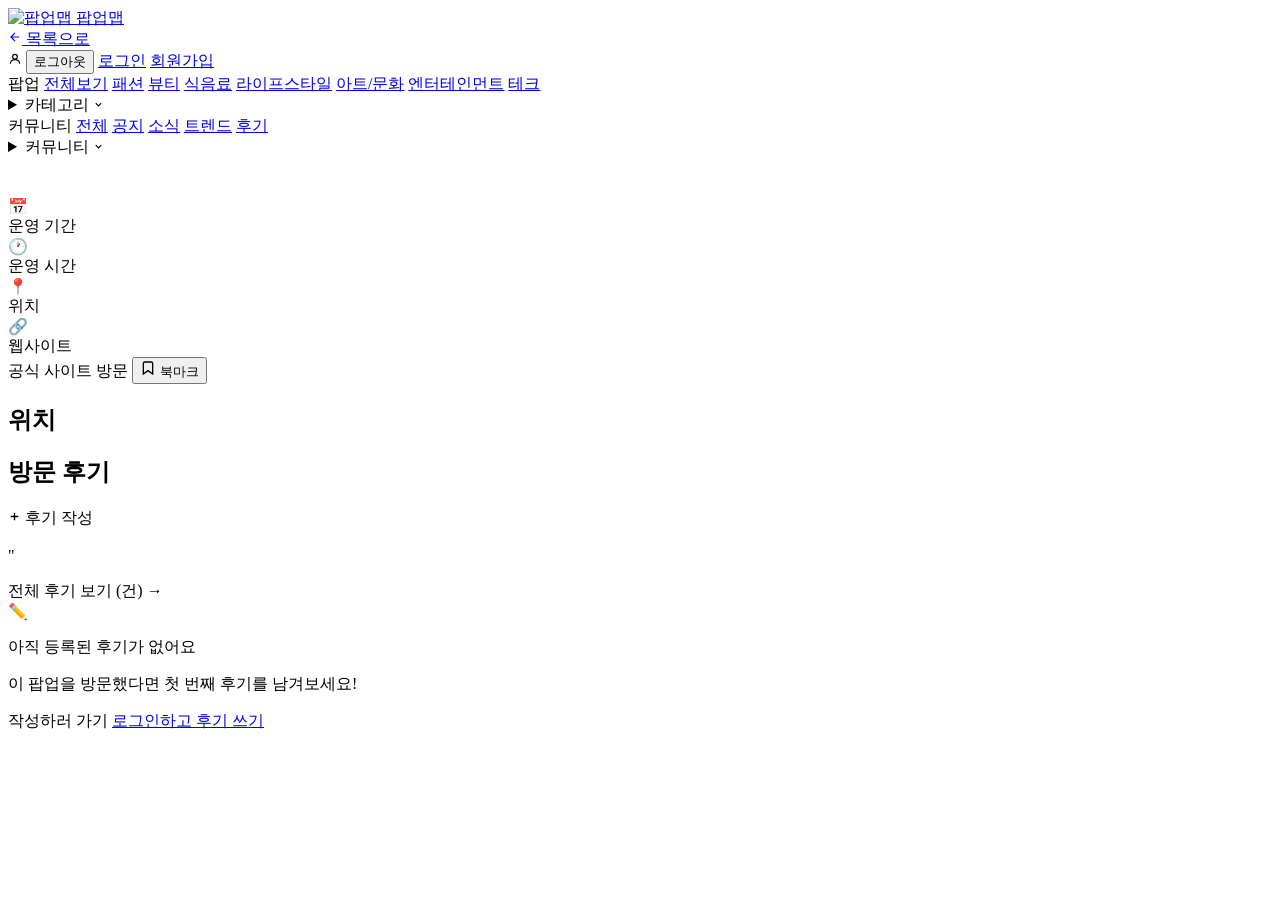
==== src/main/resources/templates/detail.html @ 55e055a0 "feat: 1차 메뉴 소식/후기 → 커뮤니티로 통합, 2차 메뉴만 후기 분리 유지 - 1차 메뉴: 소식·후기 레이블 제거, 커뮤니티 레이블 하나로 통합 - 드롭다운 summary " ====
<!DOCTYPE html>
<html lang="ko" xmlns:th="http://www.thymeleaf.org"
      xmlns:sec="http://www.thymeleaf.org/extras/spring-security">
<head>
    <meta charset="UTF-8">
    <link rel="icon" type="image/svg+xml" href="/favicon.svg"/>
    <meta name="viewport" content="width=device-width, initial-scale=1.0">
    <title th:text="${store.name} + ' - 팝업맵'">팝업스토어 상세</title>
    <link rel="stylesheet" href="/css/style.css?v=8"/>
</head>
<body>

<header class="header">
<div class="header-inner">
    <!-- 1행: 로고 / 목록으로 / 인증 -->
    <div class="header-top">
        <a href="/" class="header-brand">
            <img src="/favicon.svg" class="brand-icon" alt="팝업맵"/>
            <span class="brand-text">팝업맵</span>
        </a>
        <div class="header-top-right">
            <div class="header-right">
                <a href="/stores" class="back-btn">
                    <svg xmlns="http://www.w3.org/2000/svg" width="14" height="14" viewBox="0 0 24 24"
                         fill="none" stroke="currentColor" stroke-width="2">
                        <path d="M19 12H5M12 19l-7-7 7-7"/>
                    </svg>
                    목록으로
                </a>
                <div class="header-auth">
                    <span sec:authorize="isAuthenticated()" class="header-user">
                        <svg xmlns="http://www.w3.org/2000/svg" width="14" height="14" viewBox="0 0 24 24"
                             fill="none" stroke="currentColor" stroke-width="2">
                            <circle cx="12" cy="8" r="4"/><path d="M4 20c0-4 3.6-7 8-7s8 3 8 7"/>
                        </svg>
                        <span sec:authentication="name"></span>
                    </span>
                    <form sec:authorize="isAuthenticated()" th:action="@{/logout}" method="post" style="display:inline;">
                        <button type="submit" class="auth-link-btn">로그아웃</button>
                    </form>
                    <a sec:authorize="isAnonymous()" href="/login" class="auth-link-btn">로그인</a>
                    <a sec:authorize="isAnonymous()" href="/signup" class="auth-link-btn signup">회원가입</a>
                </div>
            </div>
        </div>
    </div>
    <!-- 2행: 네비게이션 (항상 표시, 모바일에서 가로 스크롤) -->
    <div class="header-nav-row">
        <nav class="header-nav">
            <span class="nav-group-label">팝업</span>
            <a href="/stores" class="nav-link">전체보기</a>
            <a href="/stores?category=패션" class="nav-link nav-cat-item">패션</a>
            <a href="/stores?category=뷰티" class="nav-link nav-cat-item">뷰티</a>
            <a href="/stores?category=식음료" class="nav-link nav-cat-item">식음료</a>
            <a href="/stores?category=라이프스타일" class="nav-link nav-cat-item">라이프스타일</a>
            <a href="/stores?category=아트/문화" class="nav-link nav-cat-item">아트/문화</a>
            <a href="/stores?category=엔터테인먼트" class="nav-link nav-cat-item">엔터테인먼트</a>
            <a href="/stores?category=테크" class="nav-link nav-cat-item">테크</a>
            <details class="nav-dropdown">
                <summary>
                    카테고리
                    <svg class="drop-arrow" xmlns="http://www.w3.org/2000/svg" width="11" height="11" viewBox="0 0 24 24"
                         fill="none" stroke="currentColor" stroke-width="2.5"><path d="m6 9 6 6 6-6"/></svg>
                </summary>
                <div class="nav-dropdown-menu">
                    <a href="/stores?category=패션" class="nav-dropdown-item">패션</a>
                    <a href="/stores?category=뷰티" class="nav-dropdown-item">뷰티</a>
                    <a href="/stores?category=식음료" class="nav-dropdown-item">식음료</a>
                    <a href="/stores?category=라이프스타일" class="nav-dropdown-item">라이프스타일</a>
                    <a href="/stores?category=아트/문화" class="nav-dropdown-item">아트/문화</a>
                    <a href="/stores?category=엔터테인먼트" class="nav-dropdown-item">엔터테인먼트</a>
                    <a href="/stores?category=테크" class="nav-dropdown-item">테크</a>
                </div>
            </details>
            <span class="nav-sep"></span>
            <span class="nav-group-label">커뮤니티</span>
            <a href="/news" class="nav-link nav-news-item">전체</a>
            <a href="/news?tag=공지" class="nav-link nav-news-item">공지</a>
            <a href="/news?tag=소식" class="nav-link nav-news-item">소식</a>
            <a href="/news?tag=트렌드" class="nav-link nav-news-item">트렌드</a>
            <a href="/news?tag=후기" class="nav-link nav-news-item">후기</a>
            <details class="nav-dropdown">
                <summary>
                    커뮤니티
                    <svg class="drop-arrow" xmlns="http://www.w3.org/2000/svg" width="11" height="11" viewBox="0 0 24 24"
                         fill="none" stroke="currentColor" stroke-width="2.5"><path d="m6 9 6 6 6-6"/></svg>
                </summary>
                <div class="nav-dropdown-menu">
                    <a href="/news" class="nav-dropdown-item">전체</a>
                    <a href="/news?tag=공지" class="nav-dropdown-item">공지</a>
                    <a href="/news?tag=소식" class="nav-dropdown-item">소식</a>
                    <a href="/news?tag=트렌드" class="nav-dropdown-item">트렌드</a>
                    <div class="nav-dropdown-divider"></div>
                    <span class="nav-dropdown-label">후기</span>
                    <a href="/news?tag=후기" class="nav-dropdown-item">후기</a>
                </div>
            </details>
        </nav>
    </div>
</div>
</header>

<div class="detail-container">
    <div class="detail-hero" style="margin-top:0">
        <img th:src="${store.imageUrl}" th:alt="${store.name}" class="detail-hero-img"/>
        <div class="detail-hero-overlay">
            <span class="card-category" th:text="${store.category}"></span>
            <span class="card-status"
                  th:text="${store.startDate.isAfter(T(java.time.LocalDate).now()) ? '오픈예정' : '진행중'}"
                  th:classappend="${store.startDate.isAfter(T(java.time.LocalDate).now()) ? ' upcoming' : ' ongoing'}">
            </span>
        </div>
    </div>

    <div class="detail-content">
        <div class="detail-main">
            <div class="detail-brand" th:text="${store.brand}"></div>
            <h1 class="detail-name" th:text="${store.name}"></h1>
            <p class="detail-description" th:text="${store.description}"></p>

            <div class="detail-info-grid">
                <div class="info-item">
                    <div class="info-icon">📅</div>
                    <div>
                        <div class="info-label">운영 기간</div>
                        <div class="info-value" th:text="${store.startDate} + ' ~ ' + ${store.endDate}"></div>
                    </div>
                </div>
                <div class="info-item">
                    <div class="info-icon">🕐</div>
                    <div>
                        <div class="info-label">운영 시간</div>
                        <div class="info-value" th:text="${store.hours}"></div>
                    </div>
                </div>
                <div class="info-item">
                    <div class="info-icon">📍</div>
                    <div>
                        <div class="info-label">위치</div>
                        <div class="info-value" th:text="${store.address}"></div>
                    </div>
                </div>
                <div class="info-item" th:if="${store.website != null}">
                    <div class="info-icon">🔗</div>
                    <div>
                        <div class="info-label">웹사이트</div>
                        <a th:href="${store.website}" th:text="${store.website}"
                           class="info-link" target="_blank" rel="noopener noreferrer"></a>
                    </div>
                </div>
            </div>

            <div class="detail-actions">
                <a th:href="${store.website}" target="_blank" rel="noopener noreferrer"
                   th:if="${store.website != null}" class="btn-primary">
                    공식 사이트 방문
                </a>
                <button class="btn-bookmark" id="detailBmBtn" th:data-id="${store.id}">
                    <svg xmlns="http://www.w3.org/2000/svg" width="16" height="16" viewBox="0 0 24 24"
                         fill="none" stroke="currentColor" stroke-width="2" id="detailBmSvg">
                        <path d="m19 21-7-5-7 5V5a2 2 0 0 1 2-2h10a2 2 0 0 1 2 2v16z"/>
                    </svg>
                    <span id="detailBmText">북마크</span>
                </button>
            </div>
        </div>

        <div class="detail-map-wrap">
            <h2 class="detail-map-title">위치</h2>
            <div id="detail-map"></div>
            <p class="detail-address-text" th:text="${store.address}"></p>
        </div>
    </div>

    <!-- 후기 섹션 -->
    <div class="detail-reviews">
        <div class="detail-reviews-header">
            <div class="detail-reviews-title-wrap">
                <h2 class="detail-reviews-title">방문 후기</h2>
                <span class="detail-reviews-count" th:if="${not #lists.isEmpty(reviews)}"
                      th:text="${reviews.size()} + '건'"></span>
            </div>
            <a th:href="@{/news/write(tag='후기', storeId=${store.id})}"
               sec:authorize="isAuthenticated()"
               class="detail-reviews-write-link">
                <svg xmlns="http://www.w3.org/2000/svg" width="13" height="13" viewBox="0 0 24 24"
                     fill="none" stroke="currentColor" stroke-width="2.5">
                    <path d="M12 5v14M5 12h14"/>
                </svg>
                후기 작성
            </a>
        </div>

        <!-- 후기 있음 -->
        <div class="detail-reviews-grid" th:if="${not #lists.isEmpty(reviews)}">
            <a th:each="r, i : ${reviews}" th:if="${i.index < 6}"
               th:href="@{/news/{id}(id=${r.id}, from='후기')}"
               class="detail-review-card">
                <img th:if="${r.thumbnailUrl != null}"
                     th:src="${r.thumbnailUrl}" th:alt="${r.title}"
                     class="detail-review-card-img"/>
                <div class="detail-review-card-content">
                    <div class="detail-review-card-top">
                        <span class="detail-review-quote">"</span>
                        <p class="detail-review-card-title" th:text="${r.title}"></p>
                        <p class="detail-review-card-body"
                           th:text="${#strings.length(r.content) > 80} ? ${#strings.substring(r.content, 0, 80)} + '...' : ${r.content}"></p>
                    </div>
                    <div class="detail-review-card-footer">
                        <span class="detail-review-author" th:text="${r.author}"></span>
                        <span class="detail-review-date"
                              th:text="${#temporals.format(r.publishedAt, 'yyyy.MM.dd')}"></span>
                    </div>
                </div>
            </a>
        </div>
        <div class="detail-reviews-bottom" th:if="${reviews.size() > 6}">
            <a th:href="@{/news(tag='후기')}" class="detail-reviews-more">
                전체 후기 보기 (<span th:text="${reviews.size()}"></span>건) →
            </a>
        </div>

        <!-- 후기 없음 -->
        <div th:if="${#lists.isEmpty(reviews)}" class="detail-reviews-empty">
            <div class="detail-reviews-empty-icon">✏️</div>
            <p class="detail-reviews-empty-title">아직 등록된 후기가 없어요</p>
            <p class="detail-reviews-empty-sub">이 팝업을 방문했다면 첫 번째 후기를 남겨보세요!</p>
            <a th:href="@{/news/write(tag='후기', storeId=${store.id})}"
               sec:authorize="isAuthenticated()"
               class="btn-primary detail-reviews-write-btn">작성하러 가기</a>
            <a href="/login"
               sec:authorize="isAnonymous()"
               class="btn-primary detail-reviews-write-btn">로그인하고 후기 쓰기</a>
        </div>
    </div>
</div>

<script src="/js/nav.js"></script>
<script type="text/javascript" src="https://oapi.map.naver.com/openapi/v3/maps.js?ncpKeyId=t6ao0o80r6"></script>
<script th:inline="javascript">
    const storeDetail = {
        lat: /*[[${store.latitude}]]*/ 37.5665,
        lng: /*[[${store.longitude}]]*/ 126.9780,
        name: /*[[${store.name}]]*/ '',
        address: /*[[${store.address}]]*/ ''
    };
</script>
<script src="/js/detail-map.js"></script>
<script th:inline="javascript">
(function() {
    const BKEY = 'popupmap-bookmarks';
    const btn  = document.getElementById('detailBmBtn');
    const svg  = document.getElementById('detailBmSvg');
    const txt  = document.getElementById('detailBmText');
    const id   = String(/*[[${store.id}]]*/ 0);

    function load() {
        try { return JSON.parse(localStorage.getItem(BKEY) || '[]'); } catch { return []; }
    }

    function update() {
        const marked = load().includes(id);
        btn.classList.toggle('bookmarked', marked);
        svg.setAttribute('fill', marked ? 'currentColor' : 'none');
        txt.textContent = marked ? '북마크됨' : '북마크';
    }

    btn.addEventListener('click', () => {
        const bm  = load();
        const idx = bm.indexOf(id);
        if (idx >= 0) bm.splice(idx, 1); else bm.push(id);
        localStorage.setItem(BKEY, JSON.stringify(bm));
        update();
    });

    update();
})();
</script>
</body>
</html>
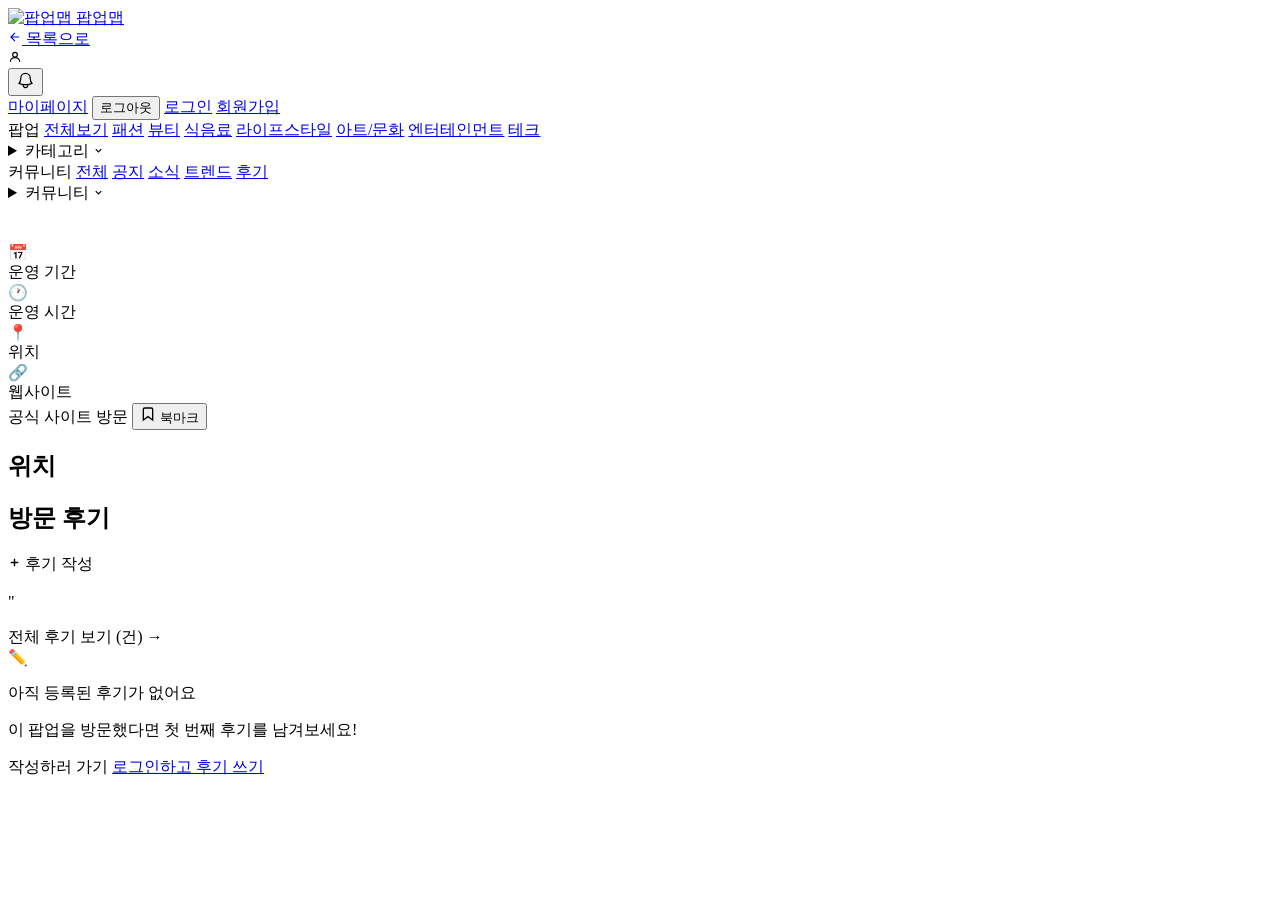
==== commit 177417f6: "feat: 헤더 벨 알림 및 마이페이지 북마크/D-day/후기 기능 개선 - NotificationControllerAdvice: D-3 이내 마감 북마크 벨 아이콘 드롭다운 (전" ====
--- a/src/main/resources/templates/detail.html
+++ b/src/main/resources/templates/detail.html
@@ -5,8 +5,10 @@
     <meta charset="UTF-8">
     <link rel="icon" type="image/svg+xml" href="/favicon.svg"/>
     <meta name="viewport" content="width=device-width, initial-scale=1.0">
+    <meta name="_csrf" th:content="${_csrf.token}"/>
+    <meta name="_csrf_header" th:content="${_csrf.headerName}"/>
     <title th:text="${store.name} + ' - 팝업맵'">팝업스토어 상세</title>
-    <link rel="stylesheet" href="/css/style.css?v=8"/>
+    <link rel="stylesheet" href="/css/style.css?v=11"/>
 </head>
 <body>
 
@@ -35,6 +37,28 @@
                         </svg>
                         <span sec:authentication="name"></span>
                     </span>
+                    <div sec:authorize="isAuthenticated()" class="bell-wrap">
+                        <button class="bell-btn" id="bellBtn" title="알림">
+                            <svg xmlns="http://www.w3.org/2000/svg" width="19" height="19" viewBox="0 0 24 24"
+                                 fill="none" stroke="currentColor" stroke-width="1.6"
+                                 stroke-linecap="round" stroke-linejoin="round">
+                                <path d="M14.857 17.082a23.848 23.848 0 0 0 5.454-1.31A8.967 8.967 0 0 1 18 9.75V9A6 6 0 0 0 6 9v.75a8.967 8.967 0 0 1-2.312 6.022c1.733.64 3.56 1.085 5.455 1.31m5.714 0a24.255 24.255 0 0 1-5.714 0m5.714 0a3 3 0 1 1-5.714 0"/>
+                            </svg>
+                            <span th:if="${bellCount != null and bellCount > 0}" class="bell-badge" th:text="${bellCount}"></span>
+                        </button>
+                        <div class="bell-dropdown" id="bellDropdown" hidden>
+                            <div class="bell-dd-hd">D-3 마감 북마크</div>
+                            <div th:if="${bellCount == null or bellCount == 0}" class="bell-dd-empty">임박한 종료 팝업이 없어요</div>
+                            <a th:each="item : ${bellItems}" th:href="@{/store/{id}(id=${item.id})}" class="bell-dd-item">
+                                <span class="bell-dd-name" th:text="${item.name}"></span>
+                                <span class="bell-dd-dday"
+                                      th:text="${item.dday == 0} ? 'D-DAY' : ('D-' + ${item.dday})"
+                                      th:classappend="${item.dday == 0} ? ' dday-today'"></span>
+                            </a>
+                            <a href="/mypage" class="bell-dd-footer">북마크 관리 →</a>
+                        </div>
+                    </div>
+                    <a sec:authorize="isAuthenticated()" href="/mypage" class="auth-link-btn">마이페이지</a>
                     <form sec:authorize="isAuthenticated()" th:action="@{/logout}" method="post" style="display:inline;">
                         <button type="submit" class="auth-link-btn">로그아웃</button>
                     </form>
@@ -248,32 +272,53 @@
 <script src="/js/detail-map.js"></script>
 <script th:inline="javascript">
 (function() {
-    const BKEY = 'popupmap-bookmarks';
-    const btn  = document.getElementById('detailBmBtn');
-    const svg  = document.getElementById('detailBmSvg');
-    const txt  = document.getElementById('detailBmText');
-    const id   = String(/*[[${store.id}]]*/ 0);
-
-    function load() {
-        try { return JSON.parse(localStorage.getItem(BKEY) || '[]'); } catch { return []; }
+    const BKEY      = 'popupmap-bookmarks';
+    const btn       = document.getElementById('detailBmBtn');
+    const svg       = document.getElementById('detailBmSvg');
+    const txt       = document.getElementById('detailBmText');
+    const storeId   = /*[[${store.id}]]*/ 0;
+    const loggedIn  = /*[[${isLoggedIn}]]*/ false;
+
+    /* 로그인 사용자: 서버 상태로 초기화 */
+    var marked = loggedIn ? /*[[${isBookmarked}]]*/ false
+                          : (function(){ try { return JSON.parse(localStorage.getItem(BKEY) || '[]').includes(String(storeId)); } catch { return false; } })();
+
+    function render(state) {
+        btn.classList.toggle('bookmarked', state);
+        svg.setAttribute('fill', state ? 'currentColor' : 'none');
+        txt.textContent = state ? '북마크됨' : '북마크';
     }
 
-    function update() {
-        const marked = load().includes(id);
-        btn.classList.toggle('bookmarked', marked);
-        svg.setAttribute('fill', marked ? 'currentColor' : 'none');
-        txt.textContent = marked ? '북마크됨' : '북마크';
+    function csrfHeaders() {
+        var token  = document.querySelector('meta[name="_csrf"]')?.content;
+        var header = document.querySelector('meta[name="_csrf_header"]')?.content;
+        var h = {};
+        if (token && header) h[header] = token;
+        return h;
     }
 
-    btn.addEventListener('click', () => {
-        const bm  = load();
-        const idx = bm.indexOf(id);
-        if (idx >= 0) bm.splice(idx, 1); else bm.push(id);
-        localStorage.setItem(BKEY, JSON.stringify(bm));
-        update();
+    btn.addEventListener('click', function() {
+        if (loggedIn) {
+            btn.disabled = true;
+            fetch('/api/bookmarks/' + storeId + '/toggle', { method: 'POST', headers: csrfHeaders() })
+                .then(function(r) { return r.json(); })
+                .then(function(data) {
+                    marked = data.bookmarked;
+                    render(marked);
+                })
+                .finally(function() { btn.disabled = false; });
+        } else {
+            var bm  = (function(){ try { return JSON.parse(localStorage.getItem(BKEY) || '[]'); } catch { return []; } })();
+            var key = String(storeId);
+            var idx = bm.indexOf(key);
+            if (idx >= 0) bm.splice(idx, 1); else bm.push(key);
+            localStorage.setItem(BKEY, JSON.stringify(bm));
+            marked = idx < 0;
+            render(marked);
+        }
     });
 
-    update();
+    render(marked);
 })();
 </script>
 </body>
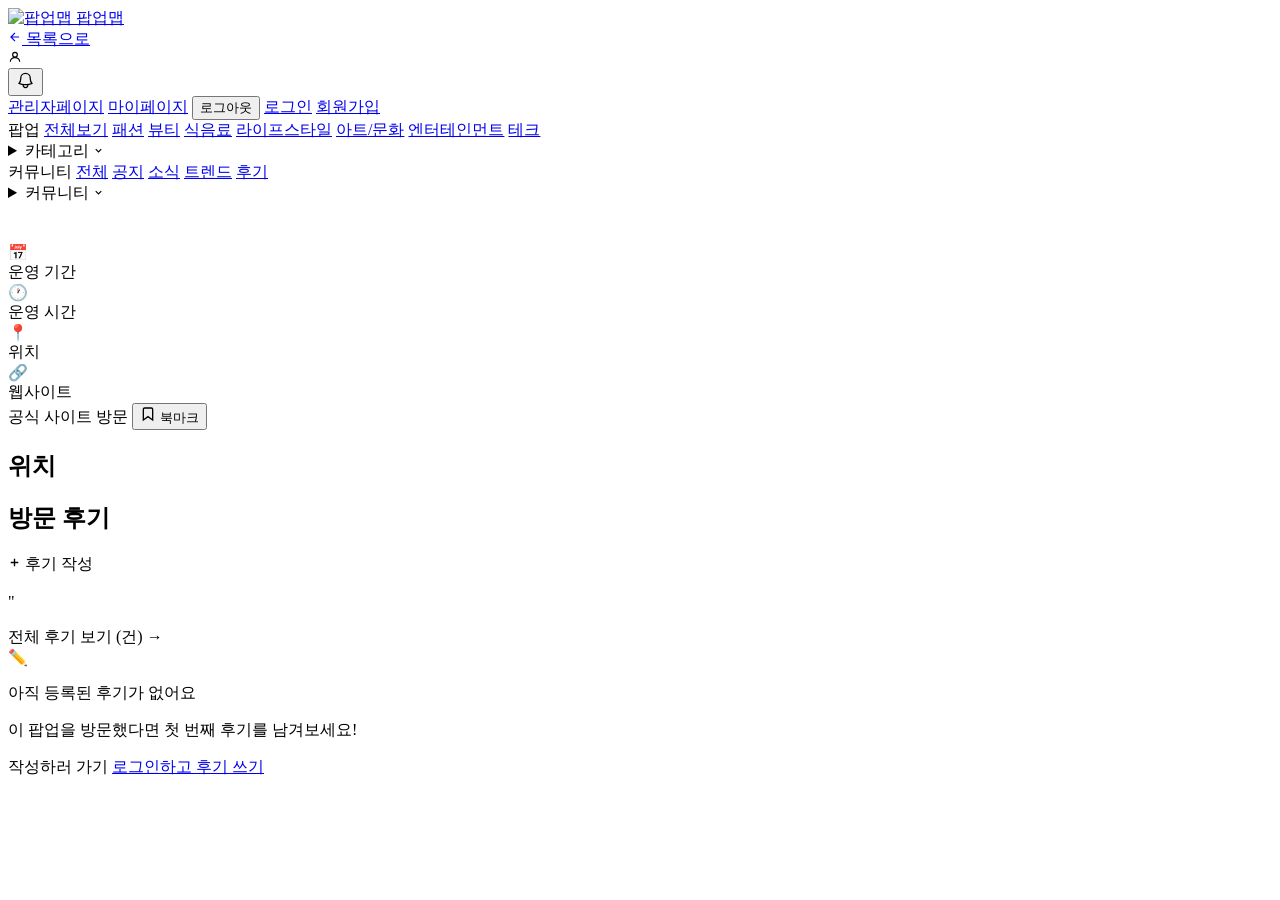
==== commit 2ae7f23d: "feat: 관리자 로그인 시 헤더에 관리자페이지 버튼 표시 - 모든 페이지 헤더에 hasRole(ADMIN) 조건으로 관리자페이지 버튼 추가 - 관리자 버튼 전용 스타일 (다크 배" ====
--- a/src/main/resources/templates/detail.html
+++ b/src/main/resources/templates/detail.html
@@ -58,6 +58,7 @@
                             <a href="/mypage" class="bell-dd-footer">북마크 관리 →</a>
                         </div>
                     </div>
+                    <a sec:authorize="hasRole('ADMIN')" href="/admin" class="auth-link-btn admin-link-btn">관리자페이지</a>
                     <a sec:authorize="isAuthenticated()" href="/mypage" class="auth-link-btn">마이페이지</a>
                     <form sec:authorize="isAuthenticated()" th:action="@{/logout}" method="post" style="display:inline;">
                         <button type="submit" class="auth-link-btn">로그아웃</button>
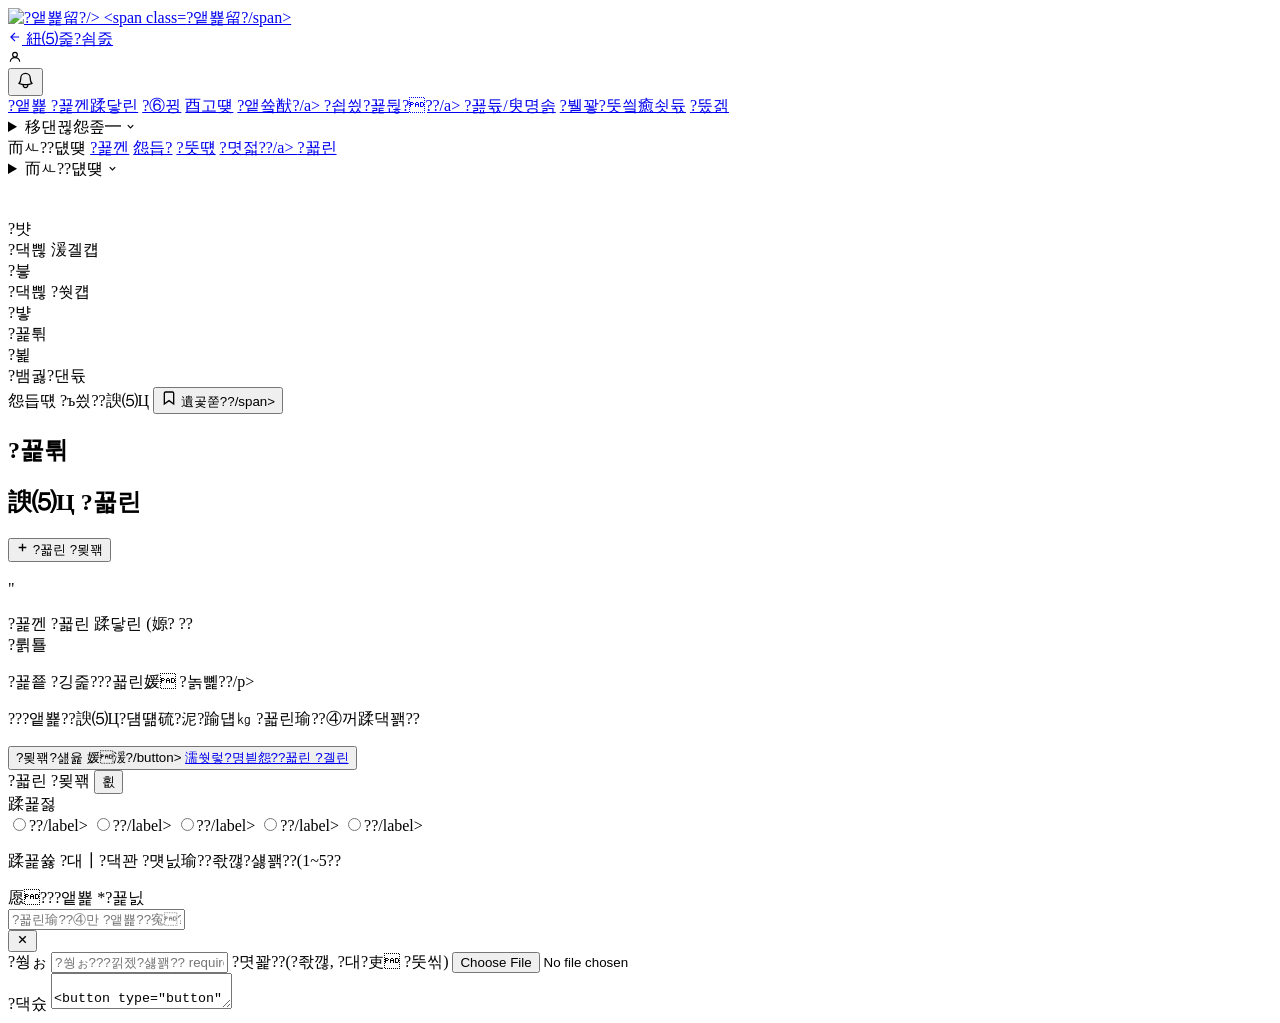
==== commit cdac4669: "feat: 후기 작성 레이어팝업 모달 추가 (news/detail 페이지) 및 CSS v16 캐시 갱신" ====
--- a/src/main/resources/templates/detail.html
+++ b/src/main/resources/templates/detail.html
@@ -1,4 +1,4 @@
-<!DOCTYPE html>
+﻿<!DOCTYPE html>
 <html lang="ko" xmlns:th="http://www.thymeleaf.org"
       xmlns:sec="http://www.thymeleaf.org/extras/spring-security">
 <head>
@@ -7,18 +7,18 @@
     <meta name="viewport" content="width=device-width, initial-scale=1.0">
     <meta name="_csrf" th:content="${_csrf.token}"/>
     <meta name="_csrf_header" th:content="${_csrf.headerName}"/>
-    <title th:text="${store.name} + ' - 팝업맵'">팝업스토어 상세</title>
-    <link rel="stylesheet" href="/css/style.css?v=11"/>
+    <title th:text="${store.name} + ' - ?앹뾽留?">?앹뾽?ㅽ넗???곸꽭</title>
+    <link rel="stylesheet" href="/css/style.css?v=16"/>
 </head>
 <body>
 
 <header class="header">
 <div class="header-inner">
-    <!-- 1행: 로고 / 목록으로 / 인증 -->
+    <!-- 1?? 濡쒓퀬 / 紐⑸줉?쇰줈 / ?몄쬆 -->
     <div class="header-top">
         <a href="/" class="header-brand">
-            <img src="/favicon.svg" class="brand-icon" alt="팝업맵"/>
-            <span class="brand-text">팝업맵</span>
+            <img src="/favicon.svg" class="brand-icon" alt="?앹뾽留?/>
+            <span class="brand-text">?앹뾽留?/span>
         </a>
         <div class="header-top-right">
             <div class="header-right">
@@ -27,7 +27,7 @@
                          fill="none" stroke="currentColor" stroke-width="2">
                         <path d="M19 12H5M12 19l-7-7 7-7"/>
                     </svg>
-                    목록으로
+                    紐⑸줉?쇰줈
                 </a>
                 <div class="header-auth">
                     <span sec:authorize="isAuthenticated()" class="header-user">
@@ -38,7 +38,7 @@
                         <span sec:authentication="name"></span>
                     </span>
                     <div sec:authorize="isAuthenticated()" class="bell-wrap">
-                        <button class="bell-btn" id="bellBtn" title="알림">
+                        <button class="bell-btn" id="bellBtn" title="?뚮┝">
                             <svg xmlns="http://www.w3.org/2000/svg" width="19" height="19" viewBox="0 0 24 24"
                                  fill="none" stroke="currentColor" stroke-width="1.6"
                                  stroke-linecap="round" stroke-linejoin="round">
@@ -47,77 +47,77 @@
                             <span th:if="${bellCount != null and bellCount > 0}" class="bell-badge" th:text="${bellCount}"></span>
                         </button>
                         <div class="bell-dropdown" id="bellDropdown" hidden>
-                            <div class="bell-dd-hd">D-3 마감 북마크</div>
-                            <div th:if="${bellCount == null or bellCount == 0}" class="bell-dd-empty">임박한 종료 팝업이 없어요</div>
+                            <div class="bell-dd-hd">D-3 留덇컧 遺곷쭏??/div>
+                            <div th:if="${bellCount == null or bellCount == 0}" class="bell-dd-empty">?꾨컯??醫낅즺 ?앹뾽???놁뼱??/div>
                             <a th:each="item : ${bellItems}" th:href="@{/store/{id}(id=${item.id})}" class="bell-dd-item">
                                 <span class="bell-dd-name" th:text="${item.name}"></span>
                                 <span class="bell-dd-dday"
                                       th:text="${item.dday == 0} ? 'D-DAY' : ('D-' + ${item.dday})"
                                       th:classappend="${item.dday == 0} ? ' dday-today'"></span>
                             </a>
-                            <a href="/mypage" class="bell-dd-footer">북마크 관리 →</a>
+                            <a href="/mypage" class="bell-dd-footer">遺곷쭏??愿由???/a>
                         </div>
                     </div>
-                    <a sec:authorize="hasRole('ADMIN')" href="/admin" class="auth-link-btn admin-link-btn">관리자페이지</a>
-                    <a sec:authorize="isAuthenticated()" href="/mypage" class="auth-link-btn">마이페이지</a>
+                    <a sec:authorize="hasRole('ADMIN')" href="/admin" class="auth-link-btn admin-link-btn">愿由ъ옄?섏씠吏</a>
+                    <a sec:authorize="isAuthenticated()" href="/mypage" class="auth-link-btn">留덉씠?섏씠吏</a>
                     <form sec:authorize="isAuthenticated()" th:action="@{/logout}" method="post" style="display:inline;">
-                        <button type="submit" class="auth-link-btn">로그아웃</button>
+                        <button type="submit" class="auth-link-btn">濡쒓렇?꾩썐</button>
                     </form>
-                    <a sec:authorize="isAnonymous()" href="/login" class="auth-link-btn">로그인</a>
-                    <a sec:authorize="isAnonymous()" href="/signup" class="auth-link-btn signup">회원가입</a>
+                    <a sec:authorize="isAnonymous()" href="/login" class="auth-link-btn">濡쒓렇??/a>
+                    <a sec:authorize="isAnonymous()" href="/signup" class="auth-link-btn signup">?뚯썝媛??/a>
                 </div>
             </div>
         </div>
     </div>
-    <!-- 2행: 네비게이션 (항상 표시, 모바일에서 가로 스크롤) -->
+    <!-- 2?? ?ㅻ퉬寃뚯씠??(??긽 ?쒖떆, 紐⑤컮?쇱뿉??媛濡??ㅽ겕濡? -->
     <div class="header-nav-row">
         <nav class="header-nav">
-            <span class="nav-group-label">팝업</span>
-            <a href="/stores" class="nav-link">전체보기</a>
-            <a href="/stores?category=패션" class="nav-link nav-cat-item">패션</a>
-            <a href="/stores?category=뷰티" class="nav-link nav-cat-item">뷰티</a>
-            <a href="/stores?category=식음료" class="nav-link nav-cat-item">식음료</a>
-            <a href="/stores?category=라이프스타일" class="nav-link nav-cat-item">라이프스타일</a>
-            <a href="/stores?category=아트/문화" class="nav-link nav-cat-item">아트/문화</a>
-            <a href="/stores?category=엔터테인먼트" class="nav-link nav-cat-item">엔터테인먼트</a>
-            <a href="/stores?category=테크" class="nav-link nav-cat-item">테크</a>
+            <span class="nav-group-label">?앹뾽</span>
+            <a href="/stores" class="nav-link">?꾩껜蹂닿린</a>
+            <a href="/stores?category=?⑥뀡" class="nav-link nav-cat-item">?⑥뀡</a>
+            <a href="/stores?category=酉고떚" class="nav-link nav-cat-item">酉고떚</a>
+            <a href="/stores?category=?앹쓬猷? class="nav-link nav-cat-item">?앹쓬猷?/a>
+            <a href="/stores?category=?쇱씠?꾩뒪??? class="nav-link nav-cat-item">?쇱씠?꾩뒪???/a>
+            <a href="/stores?category=?꾪듃/臾명솕" class="nav-link nav-cat-item">?꾪듃/臾명솕</a>
+            <a href="/stores?category=?뷀꽣?뚯씤癒쇳듃" class="nav-link nav-cat-item">?뷀꽣?뚯씤癒쇳듃</a>
+            <a href="/stores?category=?뚰겕" class="nav-link nav-cat-item">?뚰겕</a>
             <details class="nav-dropdown">
                 <summary>
-                    카테고리
+                    移댄뀒怨좊━
                     <svg class="drop-arrow" xmlns="http://www.w3.org/2000/svg" width="11" height="11" viewBox="0 0 24 24"
                          fill="none" stroke="currentColor" stroke-width="2.5"><path d="m6 9 6 6 6-6"/></svg>
                 </summary>
                 <div class="nav-dropdown-menu">
-                    <a href="/stores?category=패션" class="nav-dropdown-item">패션</a>
-                    <a href="/stores?category=뷰티" class="nav-dropdown-item">뷰티</a>
-                    <a href="/stores?category=식음료" class="nav-dropdown-item">식음료</a>
-                    <a href="/stores?category=라이프스타일" class="nav-dropdown-item">라이프스타일</a>
-                    <a href="/stores?category=아트/문화" class="nav-dropdown-item">아트/문화</a>
-                    <a href="/stores?category=엔터테인먼트" class="nav-dropdown-item">엔터테인먼트</a>
-                    <a href="/stores?category=테크" class="nav-dropdown-item">테크</a>
+                    <a href="/stores?category=?⑥뀡" class="nav-dropdown-item">?⑥뀡</a>
+                    <a href="/stores?category=酉고떚" class="nav-dropdown-item">酉고떚</a>
+                    <a href="/stores?category=?앹쓬猷? class="nav-dropdown-item">?앹쓬猷?/a>
+                    <a href="/stores?category=?쇱씠?꾩뒪??? class="nav-dropdown-item">?쇱씠?꾩뒪???/a>
+                    <a href="/stores?category=?꾪듃/臾명솕" class="nav-dropdown-item">?꾪듃/臾명솕</a>
+                    <a href="/stores?category=?뷀꽣?뚯씤癒쇳듃" class="nav-dropdown-item">?뷀꽣?뚯씤癒쇳듃</a>
+                    <a href="/stores?category=?뚰겕" class="nav-dropdown-item">?뚰겕</a>
                 </div>
             </details>
             <span class="nav-sep"></span>
-            <span class="nav-group-label">커뮤니티</span>
-            <a href="/news" class="nav-link nav-news-item">전체</a>
-            <a href="/news?tag=공지" class="nav-link nav-news-item">공지</a>
-            <a href="/news?tag=소식" class="nav-link nav-news-item">소식</a>
-            <a href="/news?tag=트렌드" class="nav-link nav-news-item">트렌드</a>
-            <a href="/news?tag=후기" class="nav-link nav-news-item">후기</a>
+            <span class="nav-group-label">而ㅻ??덊떚</span>
+            <a href="/news" class="nav-link nav-news-item">?꾩껜</a>
+            <a href="/news?tag=怨듭?" class="nav-link nav-news-item">怨듭?</a>
+            <a href="/news?tag=?뚯떇" class="nav-link nav-news-item">?뚯떇</a>
+            <a href="/news?tag=?몃젋?? class="nav-link nav-news-item">?몃젋??/a>
+            <a href="/news?tag=?꾧린" class="nav-link nav-news-item">?꾧린</a>
             <details class="nav-dropdown">
                 <summary>
-                    커뮤니티
+                    而ㅻ??덊떚
                     <svg class="drop-arrow" xmlns="http://www.w3.org/2000/svg" width="11" height="11" viewBox="0 0 24 24"
                          fill="none" stroke="currentColor" stroke-width="2.5"><path d="m6 9 6 6 6-6"/></svg>
                 </summary>
                 <div class="nav-dropdown-menu">
-                    <a href="/news" class="nav-dropdown-item">전체</a>
-                    <a href="/news?tag=공지" class="nav-dropdown-item">공지</a>
-                    <a href="/news?tag=소식" class="nav-dropdown-item">소식</a>
-                    <a href="/news?tag=트렌드" class="nav-dropdown-item">트렌드</a>
+                    <a href="/news" class="nav-dropdown-item">?꾩껜</a>
+                    <a href="/news?tag=怨듭?" class="nav-dropdown-item">怨듭?</a>
+                    <a href="/news?tag=?뚯떇" class="nav-dropdown-item">?뚯떇</a>
+                    <a href="/news?tag=?몃젋?? class="nav-dropdown-item">?몃젋??/a>
                     <div class="nav-dropdown-divider"></div>
-                    <span class="nav-dropdown-label">후기</span>
-                    <a href="/news?tag=후기" class="nav-dropdown-item">후기</a>
+                    <span class="nav-dropdown-label">?꾧린</span>
+                    <a href="/news?tag=?꾧린" class="nav-dropdown-item">?꾧린</a>
                 </div>
             </details>
         </nav>
@@ -129,10 +129,12 @@
     <div class="detail-hero" style="margin-top:0">
         <img th:src="${store.imageUrl}" th:alt="${store.name}" class="detail-hero-img"/>
         <div class="detail-hero-overlay">
-            <span class="card-category" th:text="${store.category}"></span>
+            <span class="detail-cat"
+                  th:if="${store.category != null and !store.category.isBlank()}"
+                  th:text="${store.category}"></span>
             <span class="card-status"
-                  th:text="${store.startDate.isAfter(T(java.time.LocalDate).now()) ? '오픈예정' : '진행중'}"
-                  th:classappend="${store.startDate.isAfter(T(java.time.LocalDate).now()) ? ' upcoming' : ' ongoing'}">
+                  th:text="${store.startDate != null and store.startDate.isAfter(T(java.time.LocalDate).now()) ? '?ㅽ뵂?덉젙' : '吏꾪뻾以?}"
+                  th:classappend="${store.startDate != null and store.startDate.isAfter(T(java.time.LocalDate).now()) ? ' upcoming' : ' ongoing'}">
             </span>
         </div>
     </div>
@@ -145,30 +147,30 @@
 
             <div class="detail-info-grid">
                 <div class="info-item">
-                    <div class="info-icon">📅</div>
+                    <div class="info-icon">?뱟</div>
                     <div>
-                        <div class="info-label">운영 기간</div>
-                        <div class="info-value" th:text="${store.startDate} + ' ~ ' + ${store.endDate}"></div>
+                        <div class="info-label">?댁쁺 湲곌컙</div>
+                        <div class="info-value" th:text="${store.startDate != null ? store.startDate : '-'} + ' ~ ' + ${store.endDate != null ? store.endDate : '-'}"></div>
                     </div>
                 </div>
                 <div class="info-item">
-                    <div class="info-icon">🕐</div>
+                    <div class="info-icon">?븧</div>
                     <div>
-                        <div class="info-label">운영 시간</div>
+                        <div class="info-label">?댁쁺 ?쒓컙</div>
                         <div class="info-value" th:text="${store.hours}"></div>
                     </div>
                 </div>
                 <div class="info-item">
-                    <div class="info-icon">📍</div>
+                    <div class="info-icon">?뱧</div>
                     <div>
-                        <div class="info-label">위치</div>
+                        <div class="info-label">?꾩튂</div>
                         <div class="info-value" th:text="${store.address}"></div>
                     </div>
                 </div>
                 <div class="info-item" th:if="${store.website != null}">
-                    <div class="info-icon">🔗</div>
+                    <div class="info-icon">?뵕</div>
                     <div>
-                        <div class="info-label">웹사이트</div>
+                        <div class="info-label">?뱀궗?댄듃</div>
                         <a th:href="${store.website}" th:text="${store.website}"
                            class="info-link" target="_blank" rel="noopener noreferrer"></a>
                     </div>
@@ -178,48 +180,49 @@
             <div class="detail-actions">
                 <a th:href="${store.website}" target="_blank" rel="noopener noreferrer"
                    th:if="${store.website != null}" class="btn-primary">
-                    공식 사이트 방문
+                    怨듭떇 ?ъ씠??諛⑸Ц
                 </a>
                 <button class="btn-bookmark" id="detailBmBtn" th:data-id="${store.id}">
                     <svg xmlns="http://www.w3.org/2000/svg" width="16" height="16" viewBox="0 0 24 24"
                          fill="none" stroke="currentColor" stroke-width="2" id="detailBmSvg">
                         <path d="m19 21-7-5-7 5V5a2 2 0 0 1 2-2h10a2 2 0 0 1 2 2v16z"/>
                     </svg>
-                    <span id="detailBmText">북마크</span>
+                    <span id="detailBmText">遺곷쭏??/span>
                 </button>
             </div>
         </div>
 
         <div class="detail-map-wrap">
-            <h2 class="detail-map-title">위치</h2>
+            <h2 class="detail-map-title">?꾩튂</h2>
             <div id="detail-map"></div>
             <p class="detail-address-text" th:text="${store.address}"></p>
         </div>
     </div>
 
-    <!-- 후기 섹션 -->
+    <!-- ?꾧린 ?뱀뀡 -->
     <div class="detail-reviews">
         <div class="detail-reviews-header">
             <div class="detail-reviews-title-wrap">
-                <h2 class="detail-reviews-title">방문 후기</h2>
+                <h2 class="detail-reviews-title">諛⑸Ц ?꾧린</h2>
                 <span class="detail-reviews-count" th:if="${not #lists.isEmpty(reviews)}"
-                      th:text="${reviews.size()} + '건'"></span>
+                      th:text="${reviews.size()} + '嫄?"></span>
             </div>
-            <a th:href="@{/news/write(tag='후기', storeId=${store.id})}"
+            <button type="button"
                sec:authorize="isAuthenticated()"
-               class="detail-reviews-write-link">
+               class="detail-reviews-write-link"
+               th:onclick="|openWriteModal('${store.id}', '${store.name}')|">
                 <svg xmlns="http://www.w3.org/2000/svg" width="13" height="13" viewBox="0 0 24 24"
                      fill="none" stroke="currentColor" stroke-width="2.5">
                     <path d="M12 5v14M5 12h14"/>
                 </svg>
-                후기 작성
-            </a>
-        </div>
-
-        <!-- 후기 있음 -->
+                ?꾧린 ?묒꽦
+            </button>
+        </div>
+
+        <!-- ?꾧린 ?덉쓬 -->
         <div class="detail-reviews-grid" th:if="${not #lists.isEmpty(reviews)}">
             <a th:each="r, i : ${reviews}" th:if="${i.index < 6}"
-               th:href="@{/news/{id}(id=${r.id}, from='후기')}"
+               th:href="@{/news/{id}(id=${r.id}, from='?꾧린')}"
                class="detail-review-card">
                 <img th:if="${r.thumbnailUrl != null}"
                      th:src="${r.thumbnailUrl}" th:alt="${r.title}"
@@ -240,22 +243,22 @@
             </a>
         </div>
         <div class="detail-reviews-bottom" th:if="${reviews.size() > 6}">
-            <a th:href="@{/news(tag='후기')}" class="detail-reviews-more">
-                전체 후기 보기 (<span th:text="${reviews.size()}"></span>건) →
-            </a>
-        </div>
-
-        <!-- 후기 없음 -->
+            <a th:href="@{/news(tag='?꾧린')}" class="detail-reviews-more">
+                ?꾩껜 ?꾧린 蹂닿린 (<span th:text="${reviews.size()}"></span>嫄? ??            </a>
+        </div>
+
+        <!-- ?꾧린 ?놁쓬 -->
         <div th:if="${#lists.isEmpty(reviews)}" class="detail-reviews-empty">
-            <div class="detail-reviews-empty-icon">✏️</div>
-            <p class="detail-reviews-empty-title">아직 등록된 후기가 없어요</p>
-            <p class="detail-reviews-empty-sub">이 팝업을 방문했다면 첫 번째 후기를 남겨보세요!</p>
-            <a th:href="@{/news/write(tag='후기', storeId=${store.id})}"
+            <div class="detail-reviews-empty-icon">?륅툘</div>
+            <p class="detail-reviews-empty-title">?꾩쭅 ?깅줉???꾧린媛 ?놁뼱??/p>
+            <p class="detail-reviews-empty-sub">???앹뾽??諛⑸Ц?덈떎硫?泥?踰덉㎏ ?꾧린瑜??④꺼蹂댁꽭??</p>
+            <button type="button"
                sec:authorize="isAuthenticated()"
-               class="btn-primary detail-reviews-write-btn">작성하러 가기</a>
+               class="btn-primary detail-reviews-write-btn"
+               th:onclick="|openWriteModal('${store.id}', '${store.name}')|">?묒꽦?섎윭 媛湲?/button>
             <a href="/login"
                sec:authorize="isAnonymous()"
-               class="btn-primary detail-reviews-write-btn">로그인하고 후기 쓰기</a>
+               class="btn-primary detail-reviews-write-btn">濡쒓렇?명븯怨??꾧린 ?곌린</a>
         </div>
     </div>
 </div>
@@ -280,14 +283,14 @@
     const storeId   = /*[[${store.id}]]*/ 0;
     const loggedIn  = /*[[${isLoggedIn}]]*/ false;
 
-    /* 로그인 사용자: 서버 상태로 초기화 */
+    /* 濡쒓렇???ъ슜?? ?쒕쾭 ?곹깭濡?珥덇린??*/
     var marked = loggedIn ? /*[[${isBookmarked}]]*/ false
                           : (function(){ try { return JSON.parse(localStorage.getItem(BKEY) || '[]').includes(String(storeId)); } catch { return false; } })();
 
     function render(state) {
         btn.classList.toggle('bookmarked', state);
         svg.setAttribute('fill', state ? 'currentColor' : 'none');
-        txt.textContent = state ? '북마크됨' : '북마크';
+        txt.textContent = state ? '遺곷쭏?щ맖' : '遺곷쭏??;
     }
 
     function csrfHeaders() {
@@ -322,5 +325,160 @@
     render(marked);
 })();
 </script>
+
+<!-- ?? ?꾧린 ?묒꽦 紐⑤떖 (detail ?섏씠吏?? ?? -->
+<div id="writeModal" class="wm-overlay" onclick="closeWriteModal(event)">
+    <div class="wm-box">
+        <div class="wm-head">
+            <span class="wm-title">?꾧린 ?묒꽦</span>
+            <button type="button" class="wm-close" onclick="closeWriteModal()">횞</button>
+        </div>
+        <div class="wm-body">
+            <form th:action="@{/news/write}" method="post" enctype="multipart/form-data" class="wm-form" id="wmForm">
+                <input type="hidden" name="tag" value="?꾧린"/>
+                <div class="wm-group">
+                    <label class="wm-label">蹂꾩젏</label>
+                    <div class="wm-stars">
+                        <input type="radio" name="rating" id="ws5" value="5"><label for="ws5">??/label>
+                        <input type="radio" name="rating" id="ws4" value="4"><label for="ws4">??/label>
+                        <input type="radio" name="rating" id="ws3" value="3"><label for="ws3">??/label>
+                        <input type="radio" name="rating" id="ws2" value="2"><label for="ws2">??/label>
+                        <input type="radio" name="rating" id="ws1" value="1"><label for="ws1">??/label>
+                    </div>
+                    <p class="wm-star-hint">蹂꾩쓣 ?대┃?댁꽌 ?먯닔瑜??좏깮?섏꽭??(1~5??</p>
+                </div>
+                <div class="wm-group">
+                    <label class="wm-label">愿???앹뾽 <span class="wm-label-sub" style="color:var(--primary);">*?꾩닔</span></label>
+                    <div class="wm-ac-wrap">
+                        <input type="text" id="wmStoreSearch" class="wm-input" placeholder="?꾧린瑜??④만 ?앹뾽??寃?됲븯?몄슂..." autocomplete="off"/>
+                        <div id="wmAcDrop" class="wm-ac-drop"></div>
+                        <input type="hidden" name="popupStoreId" id="wmStoreId"/>
+                        <div id="wmAcChip" class="wm-ac-chip">
+                            <span id="wmChipName"></span>
+                            <button type="button" id="wmAcClear" title="?좏깮 ?댁젣">
+                                <svg xmlns="http://www.w3.org/2000/svg" width="13" height="13" viewBox="0 0 24 24" fill="none" stroke="currentColor" stroke-width="2.5"><path d="M18 6 6 18M6 6l12 12"/></svg>
+                            </button>
+                        </div>
+                    </div>
+                </div>
+                <div class="wm-group">
+                    <label class="wm-label">?쒕ぉ</label>
+                    <input type="text" name="title" class="wm-input" placeholder="?쒕ぉ???낅젰?섏꽭?? required/>
+                </div>
+                <div class="wm-group">
+                    <label class="wm-label">?몃꽕??<span class="wm-label-sub">(?좏깮, ?대?吏 ?뚯씪)</span></label>
+                    <input type="file" name="thumbnailFile" class="wm-file" accept="image/*"/>
+                </div>
+                <div class="wm-group">
+                    <label class="wm-label">?댁슜</label>
+                    <textarea name="content" class="wm-textarea" placeholder="?댁슜???낅젰?섏꽭?? required></textarea>
+                </div>
+                <div class="wm-actions">
+                    <button type="button" class="btn-secondary" onclick="closeWriteModal()">痍⑥냼</button>
+                    <button type="submit" class="btn-primary">?깅줉</button>
+                </div>
+            </form>
+        </div>
+    </div>
+</div>
+<style>
+    .wm-overlay { display:none; position:fixed; inset:0; z-index:1100; background:rgba(0,0,0,.55); align-items:center; justify-content:center; padding:20px; }
+    .wm-overlay.open { display:flex; }
+    .wm-box { background:var(--surface); border-radius:var(--radius); width:100%; max-width:600px; max-height:92vh; display:flex; flex-direction:column; box-shadow:0 24px 60px rgba(0,0,0,.28); animation:wmSlideUp .2s ease; }
+    @keyframes wmSlideUp { from{opacity:0;transform:translateY(20px)} to{opacity:1;transform:translateY(0)} }
+    .wm-head { display:flex; align-items:center; justify-content:space-between; padding:20px 24px 16px; border-bottom:1px solid var(--border); flex-shrink:0; }
+    .wm-title { font-size:17px; font-weight:800; }
+    .wm-close { width:32px; height:32px; border-radius:50%; display:flex; align-items:center; justify-content:center; font-size:20px; color:var(--text-sub); background:var(--bg); border:none; cursor:pointer; transition:all .15s; }
+    .wm-close:hover { background:var(--border); color:var(--text); }
+    .wm-body { padding:24px; overflow-y:auto; flex:1; }
+    .wm-form { display:flex; flex-direction:column; gap:18px; }
+    .wm-group { display:flex; flex-direction:column; gap:6px; }
+    .wm-label { font-size:13px; font-weight:600; color:var(--text); }
+    .wm-label-sub { font-weight:400; color:var(--text-sub); }
+    .wm-input,.wm-textarea { padding:10px 14px; border:1.5px solid var(--border); border-radius:8px; font-size:14px; outline:none; transition:border-color .15s; background:var(--surface); font-family:inherit; }
+    .wm-input:focus,.wm-textarea:focus { border-color:var(--primary); }
+    .wm-textarea { resize:vertical; min-height:160px; line-height:1.7; }
+    .wm-file { font-size:13px; color:var(--text-sub); padding:6px 0; }
+    .wm-actions { display:flex; justify-content:flex-end; gap:10px; margin-top:4px; }
+    .wm-stars { display:flex; flex-direction:row-reverse; gap:4px; width:fit-content; }
+    .wm-stars input { display:none; }
+    .wm-stars label { font-size:32px; color:#ddd; cursor:pointer; transition:color .1s; line-height:1; }
+    .wm-stars input:checked~label,.wm-stars label:hover,.wm-stars label:hover~label { color:#f59e0b; }
+    .wm-star-hint { font-size:12px; color:var(--text-sub); margin-top:4px; }
+    .wm-ac-wrap { position:relative; }
+    .wm-ac-drop { position:absolute; top:calc(100% + 4px); left:0; right:0; z-index:200; background:var(--surface); border:1px solid var(--border); border-radius:8px; box-shadow:0 4px 14px rgba(0,0,0,.1); max-height:180px; overflow-y:auto; display:none; }
+    .wm-ac-drop.open { display:block; }
+    .wm-ac-item { padding:10px 14px; font-size:14px; cursor:pointer; border-bottom:1px solid var(--border); color:var(--text); }
+    .wm-ac-item:last-child { border-bottom:none; }
+    .wm-ac-item:hover,.wm-ac-item.active { background:var(--bg); color:var(--primary); }
+    .wm-ac-empty { padding:10px 14px; font-size:13px; color:var(--text-sub); }
+    .wm-ac-chip { display:none; align-items:center; gap:6px; margin-top:8px; padding:5px 10px 5px 12px; width:fit-content; background:var(--bg); border:1px solid var(--border); border-radius:20px; font-size:13px; color:var(--text); }
+    .wm-ac-chip button { background:none; border:none; cursor:pointer; color:var(--text-sub); font-size:16px; line-height:1; padding:0; display:flex; align-items:center; }
+    .detail-reviews-write-link { cursor:pointer; }
+</style>
+<script>
+(function () {
+    var STORES = [];
+    var wmModal = document.getElementById('writeModal');
+    var wmSearch = document.getElementById('wmStoreSearch');
+    var wmDrop   = document.getElementById('wmAcDrop');
+    var wmId     = document.getElementById('wmStoreId');
+    var wmChip   = document.getElementById('wmAcChip');
+    var wmChipName = document.getElementById('wmChipName');
+    var wmClear  = document.getElementById('wmAcClear');
+    var acIdx    = -1;
+
+    function loadStores(cb) {
+        if (STORES.length > 0) { cb(); return; }
+        fetch('/api/stores').then(function(r){ return r.json(); }).then(function(data){
+            STORES = data.map(function(s){ return { id: s.id, name: s.name }; });
+            cb();
+        });
+    }
+
+    window.openWriteModal = function(preId, preName) {
+        loadStores(function() {
+            wmModal.classList.add('open');
+            document.body.style.overflow = 'hidden';
+            if (preId && preName) selectStore(preId, preName);
+        });
+    };
+
+    window.closeWriteModal = function(e) {
+        if (e && e.target !== wmModal) return;
+        wmModal.classList.remove('open');
+        document.body.style.overflow = '';
+    };
+
+    function selectStore(id, name) {
+        wmId.value = id; wmChipName.textContent = name;
+        wmChip.style.display = 'inline-flex'; wmSearch.value = ''; closeDrop();
+    }
+
+    function closeDrop() { wmDrop.classList.remove('open'); wmDrop.innerHTML = ''; acIdx = -1; }
+
+    function renderDrop(results) {
+        wmDrop.innerHTML = ''; acIdx = -1;
+        if (!results.length) { wmDrop.innerHTML = '<div class="wm-ac-empty">寃??寃곌낵 ?놁쓬</div>'; }
+        else { results.forEach(function(s){ var el=document.createElement('div'); el.className='wm-ac-item'; el.textContent=s.name; el.addEventListener('mousedown',function(e){e.preventDefault();selectStore(s.id,s.name);}); wmDrop.appendChild(el); }); }
+        wmDrop.classList.add('open');
+    }
+
+    wmSearch.addEventListener('input', function() { var q=this.value.trim(); if(!q){closeDrop();return;} renderDrop(STORES.filter(function(s){return s.name.toLowerCase().includes(q.toLowerCase());})); });
+    wmSearch.addEventListener('blur', function(){ setTimeout(closeDrop,150); });
+    wmClear.addEventListener('click', function(){ wmId.value=''; wmChip.style.display='none'; wmSearch.value=''; closeDrop(); wmSearch.focus(); });
+
+    document.getElementById('wmForm').addEventListener('submit', function(e) {
+        if (!wmId.value) {
+            e.preventDefault(); wmSearch.focus();
+            wmSearch.style.borderColor='var(--primary)'; wmSearch.placeholder='愿???앹뾽???좏깮?댁＜?몄슂 (?꾩닔)';
+            setTimeout(function(){wmSearch.style.borderColor='';wmSearch.placeholder='?꾧린瑜??④만 ?앹뾽??寃?됲븯?몄슂...';},2500);
+        }
+    });
+
+    document.addEventListener('keydown', function(e){ if(e.key==='Escape'){wmModal.classList.remove('open');document.body.style.overflow='';} });
+})();
+</script>
 </body>
 </html>
+
